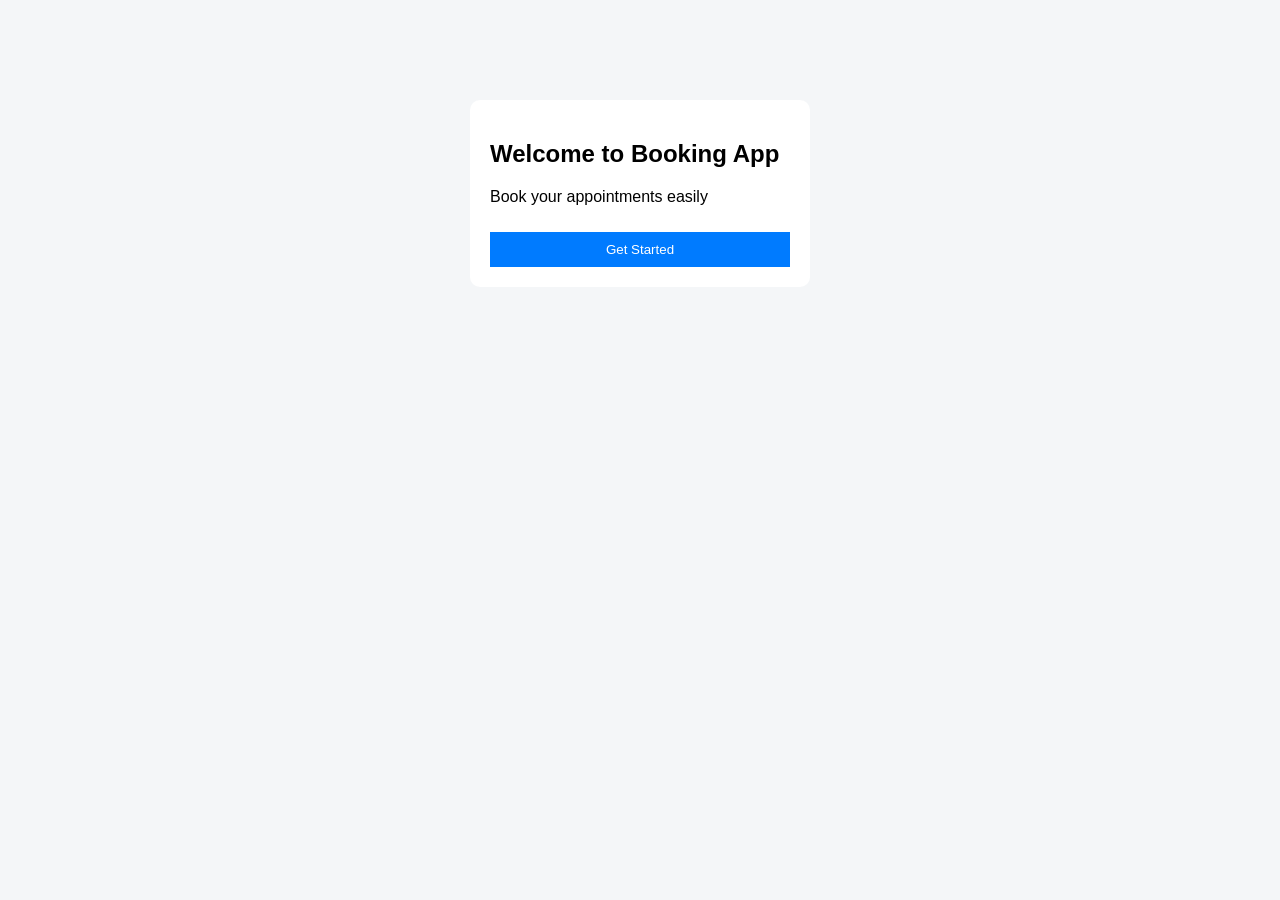
==== frontend/index.html @ 1d8964c9 "calendar page added" ====
<!DOCTYPE html>
<html>
<head>
    <title>Booking App</title>
    <link rel="stylesheet" href="style.css">
</head>
<body>

<div class="container">
    <h2>Welcome to Booking App</h2>
    <p>Book your appointments easily</p>
    <a href="login.html">
        <button>Get Started</button>
    </a>
</div>

</body>
</html>
---- frontend/style.css ----
body {
    font-family: Arial, sans-serif;
    background: #f4f6f8;
    margin: 0;
    padding: 0;
}

.container {
    width: 300px;
    margin: 100px auto;
    background: white;
    padding: 20px;
    border-radius: 10px;
}

input, button {
    width: 100%;
    padding: 10px;
    margin-top: 10px;
}

button {
    background: #007bff;
    color: white;
    border: none;
    cursor: pointer;
}

button:hover {
    background: #0056b3;
}

.nav {
    background: #007bff;
    padding: 10px;
    color: white;
    text-align: center;
}
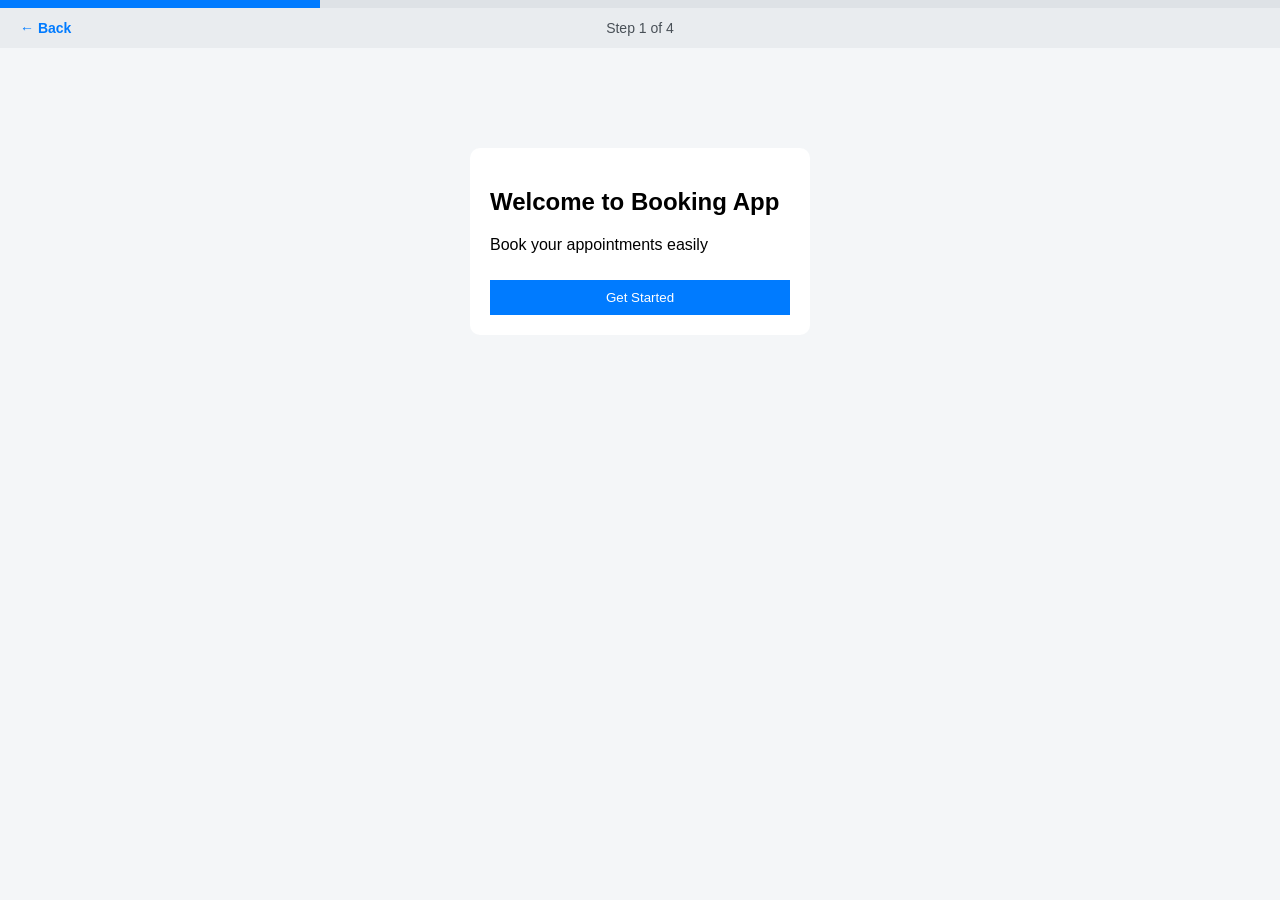
==== commit 7c68cbfd: "new layout tried" ====
--- a/frontend/index.html
+++ b/frontend/index.html
@@ -5,6 +5,16 @@
     <link rel="stylesheet" href="style.css">
 </head>
 <body>
+
+<header class="progress-header">
+    <div class="progress-bar" role="progressbar" aria-valuenow="1" aria-valuemin="1" aria-valuemax="4" aria-label="Booking progress">
+        <div class="progress-fill step-1"></div>
+    </div>
+    <div class="progress-label">
+        <a href="#" class="back-btn" onclick="history.back(); return false;">← Back</a>
+        <span>Step 1 of 4</span>
+    </div>
+</header>
 
 <div class="container">
     <h2>Welcome to Booking App</h2>
--- a/frontend/style.css
+++ b/frontend/style.css
@@ -35,4 +35,61 @@
     padding: 10px;
     color: white;
     text-align: center;
+}
+
+.progress-header {
+    position: sticky;
+    top: 0;
+    z-index: 10;
+    width: 100%;
+    background: #e9ecef;
+    padding: 0;
+}
+
+.progress-bar {
+    height: 8px;
+    background: #dee2e6;
+    overflow: hidden;
+}
+
+.progress-fill {
+    height: 100%;
+    background: #007bff;
+    transition: width 0.3s ease;
+}
+
+.progress-fill.step-1 { width: 25%; }
+.progress-fill.step-2 { width: 50%; }
+.progress-fill.step-3 { width: 75%; }
+.progress-fill.step-4 { width: 100%; }
+
+.progress-label {
+    display: flex;
+    align-items: center;
+    justify-content: center;
+    position: relative;
+    padding: 12px 20px;
+    font-size: 0.875rem;
+    color: #495057;
+    text-align: center;
+}
+
+.back-btn {
+    position: absolute;
+    left: 20px;
+    color: #007bff;
+    text-decoration: none;
+    font-weight: 600;
+    font-size: 0.875rem;
+}
+
+.back-btn:hover {
+    color: #0056b3;
+}
+
+.step-heading {
+    margin: 24px auto;
+    font-size: 2rem;
+    color: #212529;
+    text-align: center;
 }
